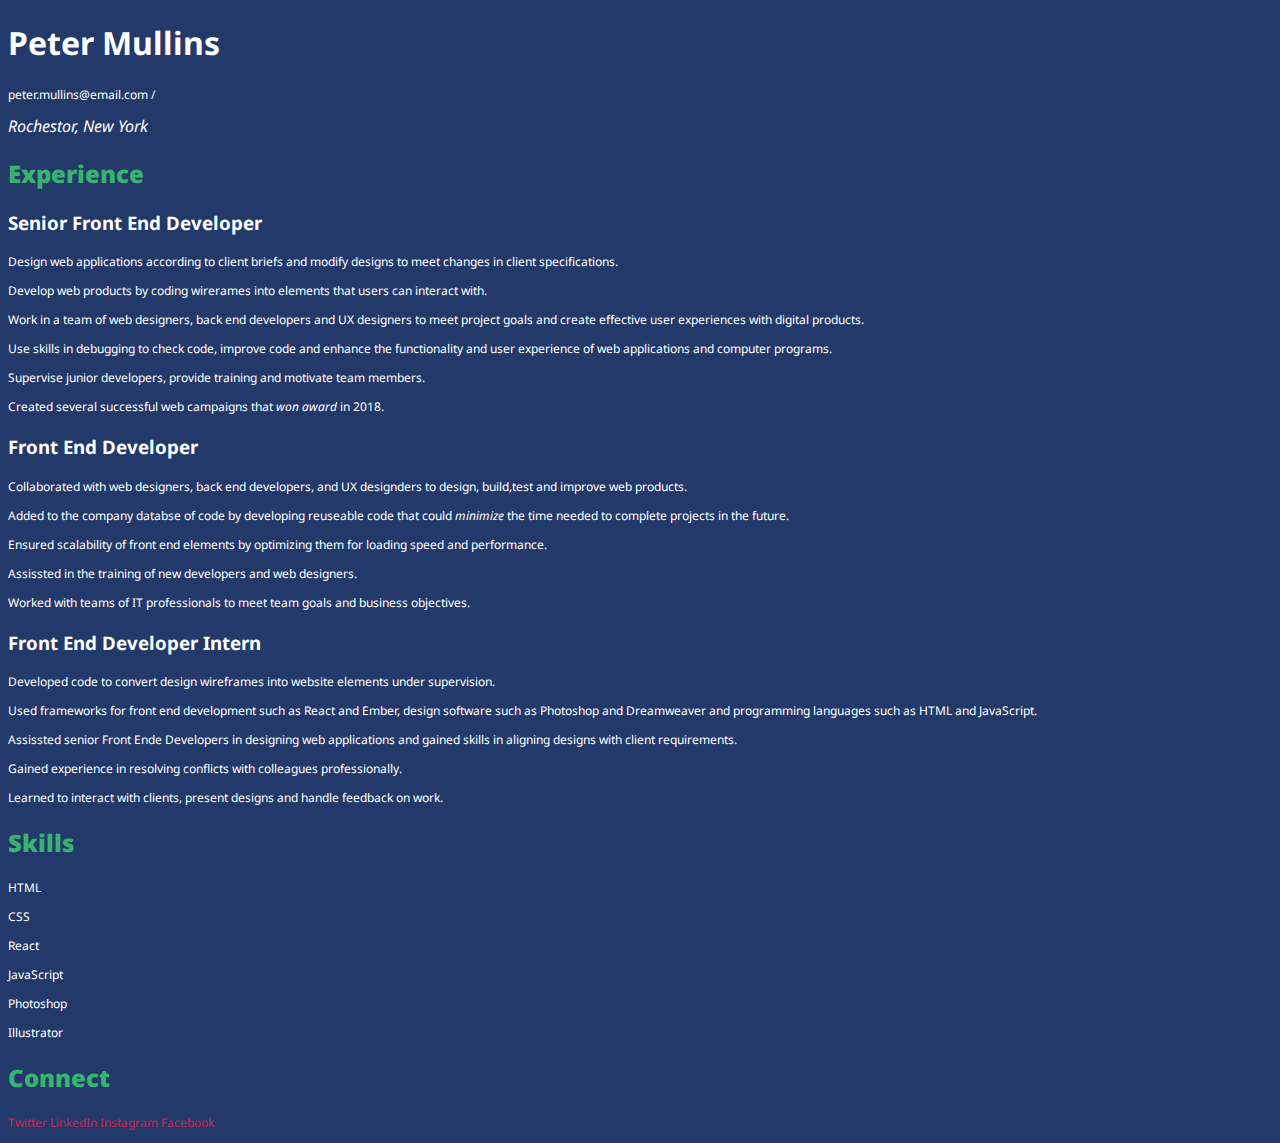
==== block-BHaaag/index.html @ bfe3df37 "Create web resume" ====
<!-- 
  ### Create a page according to the design shown below.

  TODO:
    - Open this image in a window for the design layout - (https://raw.githubusercontent.com/suraj122/AC-STYLE-images/master/introduction/assignment1.png)
    - Use external stylesheet to style the page.
    - For different level of heading use different heading elements. We have Six level of heading elements:
      - `<h1></h1>`
      - `<h2></h2>`
      - `<h3></h3>`
      - `<h4></h4>`
      - `<h5></h5>`
      - `<h6></h6>`

    - Wrap the text or word inside `<strong></strong> or <b></b>` tag to make it bold.
    - Wrap the text or word inside `<em></em> or <i></i>` tag to make it italicize.
    - Use `<address></address>` tag for addresses. 
-->

<!DOCTYPE html>
<html lang="en">
  <head>
    <meta charset="UTF-8">
    <link href="./style.css" rel="stylesheet">
    <link href="https://fonts.googleapis.com/css2?family=Noto+Sans:wght@400;700&display=swap" rel="stylesheet">
    <title>Web Resume</title>
  </head>
  <body>
    <h1>Peter Mullins</h1>
    <p>peter.mullins@email.com / <address>Rochestor, New York</address></p>

    <h2 class="heading"><b>Experience</b></h3>
    <h3>Senior Front End Developer</h4>
    <p>Design web applications according to client briefs and modify designs to meet changes in client specifications.</p>
    <p>Develop web products by coding wirerames into elements that users can interact with.</p>
    <p>Work in a team of web designers, back end developers and UX designers to meet project goals and create effective user experiences with digital products.</p>
    <p>Use skills in debugging to check code, improve code and enhance the functionality and user experience of web applications and computer programs.</p>
    <p>Supervise junior developers, provide training and motivate team members.</p>
    <p>Created several successful web campaigns that <em>won award</em> in 2018.</p>

    <h3>Front End Developer</h3>
    <p>Collaborated with web designers, back end developers, and UX designders to design, build,test and improve web products.</p>
    <p>Added to the company databse of code by developing reuseable code that could <em>minimize</em> the time needed to complete projects in the future.</p>
    <p>Ensured scalability of front end elements by optimizing them for loading speed and performance.</p>
    <p>Assissted in the training of new developers and web designers.</p>
    <p>Worked with teams of IT professionals to meet team goals and business objectives.</p>

    <h3>Front End Developer Intern</h3>
    <p>Developed code to convert design wireframes into website elements under supervision.</p>
    <p>Used frameworks for front end development such as React and Ember, design software such as Photoshop and Dreamweaver and programming languages such as HTML and JavaScript.</p>
    <p>Assissted senior Front Ende Developers in designing web applications and gained skills in aligning designs with client requirements.</p>
    <p>Gained experience in resolving conflicts with colleagues professionally.</p>
    <p>Learned to interact with clients, present designs and handle feedback on work.</p>

    <h2 class="heading"><b>Skills</b></h2>
      <p>HTML</p>
      <p>CSS</p>
      <p>React</p>
      <p>JavaScript</p>
      <p>Photoshop</p>
      <p>Illustrator</p>

    <h2 class="heading"><b>Connect</b></h2>
    <p class="socials"> Twitter   LinkedIn   Instagram   Facebook</p>
  </body>
</html>
---- block-BHaaag/style.css ----
body {
    background-color: RGB(35, 57, 106);
    color: white;
    font-family: 'Noto Sans', sans-serif;
}


.heading {
    color: RGB(54, 179, 110);
}

p {
    font-size: 12px;
}

.socials {
    color : #c32955;
}
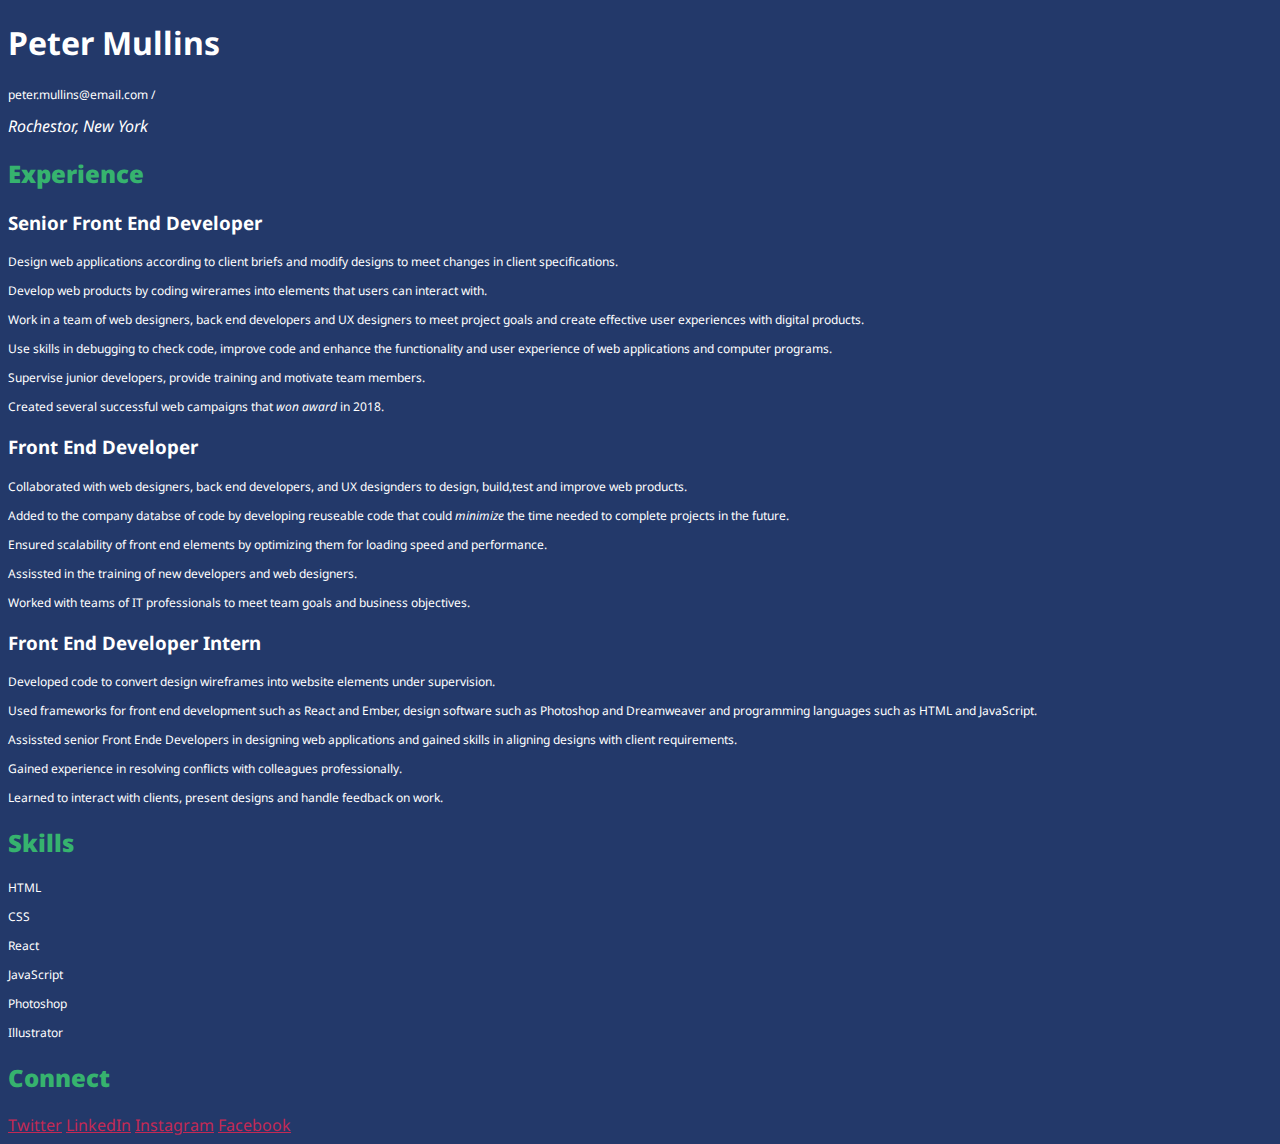
==== commit f1fcb9a4: "Add semantic HTML" ====
--- a/block-BHaaag/index.html
+++ b/block-BHaaag/index.html
@@ -26,41 +26,53 @@
     <title>Web Resume</title>
   </head>
   <body>
-    <h1>Peter Mullins</h1>
-    <p>peter.mullins@email.com / <address>Rochestor, New York</address></p>
+    <header>
+      <h1>Peter Mullins</h1>
+      <p>peter.mullins@email.com / <address>Rochestor, New York</address></p>
+    </header>
 
-    <h2 class="heading"><b>Experience</b></h3>
-    <h3>Senior Front End Developer</h4>
-    <p>Design web applications according to client briefs and modify designs to meet changes in client specifications.</p>
-    <p>Develop web products by coding wirerames into elements that users can interact with.</p>
-    <p>Work in a team of web designers, back end developers and UX designers to meet project goals and create effective user experiences with digital products.</p>
-    <p>Use skills in debugging to check code, improve code and enhance the functionality and user experience of web applications and computer programs.</p>
-    <p>Supervise junior developers, provide training and motivate team members.</p>
-    <p>Created several successful web campaigns that <em>won award</em> in 2018.</p>
+    <section>
+      <h2 class="heading"><b>Experience</b></h3>
+      <h3>Senior Front End Developer</h4>
+      <p>Design web applications according to client briefs and modify designs to meet changes in client specifications.</p>
+      <p>Develop web products by coding wirerames into elements that users can interact with.</p>
+      <p>Work in a team of web designers, back end developers and UX designers to meet project goals and create effective user experiences with digital products.</p>
+      <p>Use skills in debugging to check code, improve code and enhance the functionality and user experience of web applications and computer programs.</p>
+      <p>Supervise junior developers, provide training and motivate team members.</p>
+      <p>Created several successful web campaigns that <em>won award</em> in 2018.</p>
 
-    <h3>Front End Developer</h3>
-    <p>Collaborated with web designers, back end developers, and UX designders to design, build,test and improve web products.</p>
-    <p>Added to the company databse of code by developing reuseable code that could <em>minimize</em> the time needed to complete projects in the future.</p>
-    <p>Ensured scalability of front end elements by optimizing them for loading speed and performance.</p>
-    <p>Assissted in the training of new developers and web designers.</p>
-    <p>Worked with teams of IT professionals to meet team goals and business objectives.</p>
+      <h3>Front End Developer</h3>
+      <p>Collaborated with web designers, back end developers, and UX designders to design, build,test and improve web products.</p>
+      <p>Added to the company databse of code by developing reuseable code that could <em>minimize</em> the time needed to complete projects in the future.</p>
+      <p>Ensured scalability of front end elements by optimizing them for loading speed and performance.</p>
+      <p>Assissted in the training of new developers and web designers.</p>
+      <p>Worked with teams of IT professionals to meet team goals and business objectives.</p>
 
-    <h3>Front End Developer Intern</h3>
-    <p>Developed code to convert design wireframes into website elements under supervision.</p>
-    <p>Used frameworks for front end development such as React and Ember, design software such as Photoshop and Dreamweaver and programming languages such as HTML and JavaScript.</p>
-    <p>Assissted senior Front Ende Developers in designing web applications and gained skills in aligning designs with client requirements.</p>
-    <p>Gained experience in resolving conflicts with colleagues professionally.</p>
-    <p>Learned to interact with clients, present designs and handle feedback on work.</p>
+      <h3>Front End Developer Intern</h3>
+      <p>Developed code to convert design wireframes into website elements under supervision.</p>
+      <p>Used frameworks for front end development such as React and Ember, design software such as Photoshop and Dreamweaver and programming languages such as HTML and JavaScript.</p>
+      <p>Assissted senior Front Ende Developers in designing web applications and gained skills in aligning designs with client requirements.</p>
+      <p>Gained experience in resolving conflicts with colleagues professionally.</p>
+      <p>Learned to interact with clients, present designs and handle feedback on work.</p>
+    </section>
 
-    <h2 class="heading"><b>Skills</b></h2>
-      <p>HTML</p>
-      <p>CSS</p>
-      <p>React</p>
-      <p>JavaScript</p>
-      <p>Photoshop</p>
-      <p>Illustrator</p>
+    <section>
+      <h2 class="heading"><b>Skills</b></h2>
+        <p>HTML</p>
+        <p>CSS</p>
+        <p>React</p>
+        <p>JavaScript</p>
+        <p>Photoshop</p>
+        <p>Illustrator</p>
+    </section>
 
-    <h2 class="heading"><b>Connect</b></h2>
-    <p class="socials"> Twitter   LinkedIn   Instagram   Facebook</p>
+    <footer>
+      <h2 class="heading"><b>Connect</b></h2>
+      <a href="#">Twitter</a>
+      <a href="#">LinkedIn</a>
+      <a href="#">Instagram</a>
+      <a href="#">Facebook</a>
+    </footer>
+    
   </body>
 </html>--- a/block-BHaaag/style.css
+++ b/block-BHaaag/style.css
@@ -13,6 +13,6 @@
     font-size: 12px;
 }
 
-.socials {
+a {
     color : #c32955;
 }